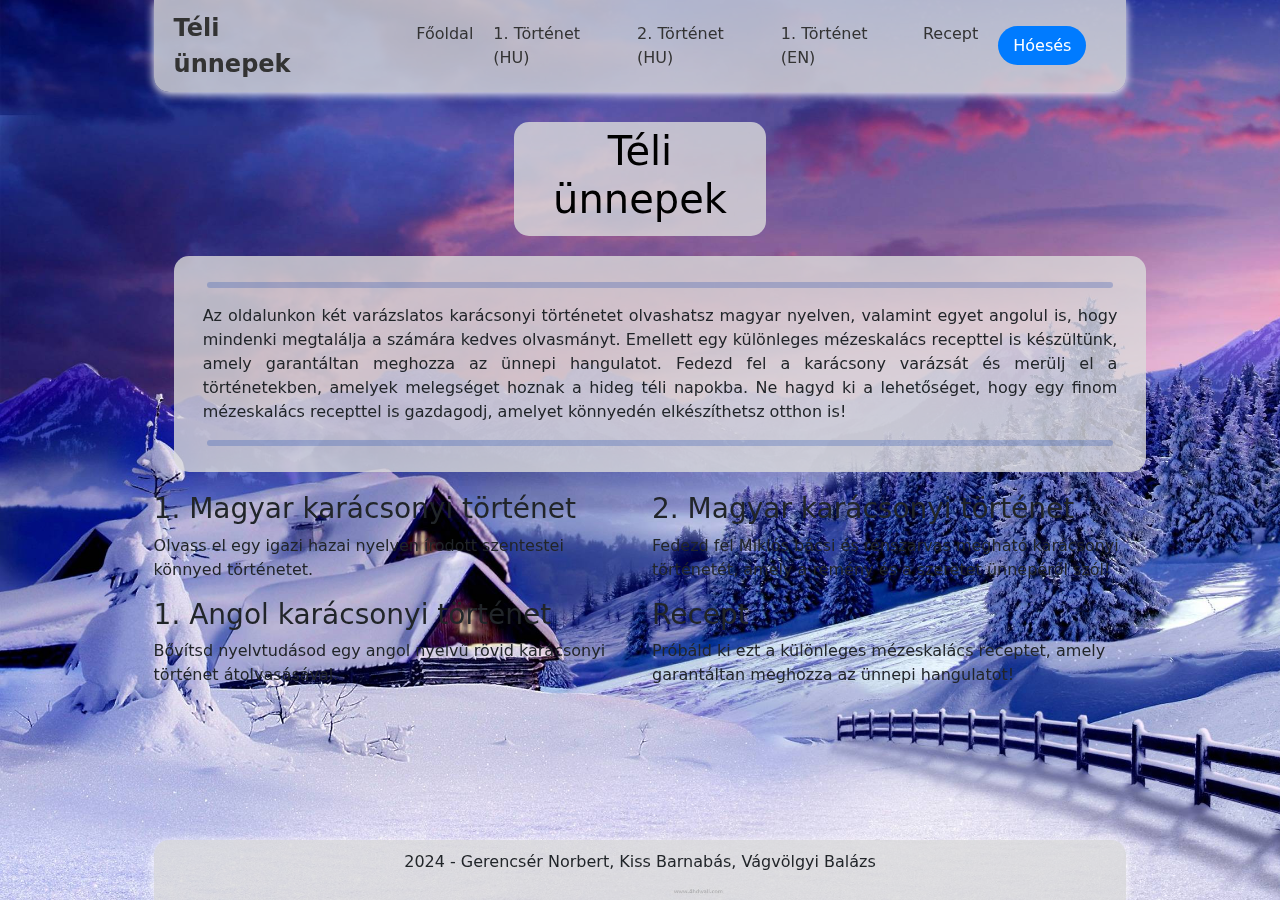
==== src/index.html @ f4f81066 "added boxes with info to the homepage" ====
<!DOCTYPE html>
<html lang="en">
<head>
    <meta charset="UTF-8">
    <meta name="viewport" content="width=device-width, initial-scale=1.0">
    <meta name="author" content="vb2007">
    <meta name="title" content="Téli ünnepek">
    <meta name="description" content="Egy oldal a téli ünnepekről.">
    <meta name="keywords" content="tél, karácsony, ünnepek">
    <!-- 3rd party imports -->
    <link href="https://cdn.jsdelivr.net/npm/bootstrap@5.3.3/dist/css/bootstrap.min.css" rel="stylesheet" integrity="sha384-QWTKZyjpPEjISv5WaRU9OFeRpok6YctnYmDr5pNlyT2bRjXh0JMhjY6hW+ALEwIH" crossorigin="anonymous">
    <!-- Local imports -->
    <link rel="stylesheet" href="./assets/css/main.css">
    <link rel="stylesheet" href="./assets/css/navbar.css">
    <link rel="stylesheet" href="./assets/css/footer.css">
    <link rel="stylesheet" href="./assets/css/snowflakes.css">
    <!-- Title -->
    <title>Téli ünnepek</title>
</head>
<body>
    <!-- Header (navbar) -->
    <header>
        <nav>
            <div class="nav--box">
                <a class="nav--title" href="">Téli ünnepek</a>
                <button class="nav--toggler">
                    <span class="nav--toggler--icon">☰</span>
                </button>
                <div class="nav--collapse">
                    <ul class="nav--list">
                        <li id="nav--home" class="nav--item">
                            <a href="/src/index.html" class="nav--link">Főoldal</a>
                        </li>
                        <li class="nav--item">
                            <a href="./pages/story_hu_1.html" class="nav--link">1. Történet (HU)</a>
                        </li>
                        <li class="nav--item">
                            <a href="./pages/story_hu_2.html" class="nav--link">2. Történet (HU)</a>
                        </li>
                        <li class="nav--item">
                            <a href="./pages/story_en_1.html" class="nav--link">1. Történet (EN)</a>
                        </li>
                        <li class="nav--item">
                            <a href="./pages/recipe_hu_1.html" class="nav--link">Recept</a>
                        </li>
                    </ul>
                    <ul class="nav--list">
                        <li class="nav--item nav--item-button">
                            <a href="/" class="nav--link nav--button">Hóesés</a>
                        </li>
                    </ul>
                </div>
            </div>
        </nav>
    </header>
    <!-- Main content -->
    <main>
        <div class="title">
            <h1 title="winter arc (those who know 💀)">Téli ünnepek</h1>
        </div>
        <article class="welcome--container">
            <hr class="preview--line">
            <p class="preview--paragraph">Az oldalunkon két varázslatos karácsonyi történetet olvashatsz magyar nyelven, valamint egyet angolul is, hogy mindenki megtalálja a számára kedves olvasmányt. Emellett egy különleges mézeskalács recepttel is készültünk, amely garantáltan meghozza az ünnepi hangulatot. Fedezd fel a karácsony varázsát és merülj el a történetekben, amelyek melegséget hoznak a hideg téli napokba. Ne hagyd ki a lehetőséget, hogy egy finom mézeskalács recepttel is gazdagodj, amelyet könnyedén elkészíthetsz otthon is!</p>
            <hr class="preview--line">
        </article>
        <div class="row card--container">
            <div class="col-lg-6 col-md-12 whitebox">
                <h3>1. Magyar karácsonyi történet</h3>
                <p>Olvass el egy igazi hazai nyelven írodott szentestei könnyed történetet.</p>
            </div>
            <div class="col-lg-6 col-md-12 whitebox">
                <h3>2. Magyar karácsonyi történet</h3>
                <p>Fedezd fel Miklós bácsi és rénszarvas megható karácsonyi történetét, amely a remény és a szeretet ünnepéről szól!</p>
            </div>
        </div>
        <div class="row card--container">
            <div class="col-lg-6 col-md-12 whitebox">
                <h3>1. Angol karácsonyi történet</h3>
                <p>Bővítsd nyelvtudásod egy angol nyelvű rövid karácsonyi történet átolvasásával.</p>
            </div>
            <div class="col-lg-6 col-md-12 whitebox">
                <h3>Recept</h3>
                <p>Próbáld ki ezt a különleges mézeskalács receptet, amely garantáltan meghozza az ünnepi hangulatot!</p>
            </div>
        </div>
    </main>
    <!-- Footer -->
    <footer>
      <div class="footer--box">
        <p>2024 - Gerencsér Norbert, Kiss Barnabás, Vágvölgyi Balázs</p>
      </div>
    </footer>
    <!-- Snowflakes -->
    <div class="snowflakes" aria-hidden="true">
        <div class="snowflake">❅</div>
        <div class="snowflake">❅</div>
        <div class="snowflake">❆</div>
        <div class="snowflake">❄</div>
        <div class="snowflake">❅</div>
        <div class="snowflake">❆</div>
        <div class="snowflake">❄</div>
        <div class="snowflake">❅</div>
        <div class="snowflake">❆</div>
        <div class="snowflake">❄</div>
    </div>
    <!-- Script imports -->
    <script src="https://cdn.jsdelivr.net/npm/bootstrap@5.3.3/dist/js/bootstrap.bundle.min.js" integrity="sha384-YvpcrYf0tY3lHB60NNkmXc5s9fDVZLESaAA55NDzOxhy9GkcIdslK1eN7N6jIeHz" crossorigin="anonymous"></script>
    <script src="./assets/js/navbar.js"></script>
</body>
</html>
---- src/assets/css/main.css ----
body {
    background-image: url("../img/bg.jpg");
    background-size: cover;
    background-repeat: no-repeat;
    display: flex;
    flex-direction: column;
    min-height: 100vh;
    position: relative;
    z-index: 1;
}

main {
    flex: 1;
    margin-left: 12%;
    margin-right: 12%;
    position: relative;
    z-index: 1;
}

.title {
    display: flex;
    justify-content: center;
    align-items: center;
    margin-top: 30px;
    margin-bottom: 15px;
    margin-left: 37%;
    margin-right: 37%;
    padding: 5px 10px;
    background-color: rgba(219, 219, 219, 0.8);
    border-radius: 15px;
}

.title h1 {
    text-align: center;
    color: black;
}

.preview--paragraph {
    text-align: justify;
    padding: 0 2%;
    font-size: 1rem;
}

.preview--line {
    display: block;
    margin-left: auto;
    margin-right: auto;
    color: rgb(45, 104, 231);
    width: 95%;
    border: 3px solid rgb(26, 72, 170);
    border-radius: 5px;
}

.welcome--container {
    display: block;
    margin-top: 40px;
    margin-bottom: 40px;
    margin-left: auto;
    margin-right: auto;
    background-color: rgba(219, 219, 219, 0.8);
    border-radius: 15px;
    padding: 10px 15px;
    min-width: 100%;
}

.welcome--container {
    display: block;
    margin: 20px;
    padding: 10px;
    background-color: rgba(219, 219, 219, 0.8);
    border-radius: 15px;
}

.welcome--container h3 {
    text-align: center;
    color: blue;
}

.welcome--container h3 {
    padding: 12%;
    text-align: justify;
    font-size: 14px;
}
---- src/assets/css/navbar.css ----
nav {
    position: relative;
    top: 0;
    background-color: rgba(219, 219, 219, 0.8);
    box-shadow: 0 2px 10px rgb(253, 251, 251);
    border-radius: 0 0 15px 15px;
    z-index: 1000;
    margin: 0 12%;
}

.nav--box {
    display: flex;
    justify-content: space-between;
    align-items: center;
    padding: 10px 20px;
}

.nav--title {
    margin-right: 8%;
    font-size: 1.5rem;
    font-weight: bold;
    text-decoration: none;
    color: #333;
}

.nav--collapse {
    display: flex;
    align-items: center;
    flex-grow: 1;
    justify-content: space-between;
    height: auto;
}

.nav--list {
    display: flex;
    list-style: none;
    padding: 0;
    margin: 0;
}

.nav--item {
    /* space between the items */
    margin-right: 20px;
}

.nav--link {
    text-decoration: none;
    color: #333;
    font-size: 1rem;
}

.nav--buttons {
    display: flex;
    gap: 10px;
    margin-left: auto;
}

.nav--button {
    background-color: #007bff;
    color: white;
    padding: 10px 15px;
    border: none;
    border-radius: 25px;
    text-align: center;
    cursor: pointer;
    transition: background-color 0.3s;
}

.nav--button:hover {
    background-color: #0056b3;
}

.nav--toggler {
    background: transparent;
    border: none;
    cursor: pointer;
    display: none;
}

.nav--toggler-icon {
    font-size: 1.5rem
}

@media screen and (max-width: 768px) {
    .nav--box {
        flex-wrap: wrap;
    }

    .nav--toggler {
        display: block;
    }

    .nav--collapse {
        position: absolute;
        top: 100%;
        left: 0;
        width: 100%;
        background-color: rgba(219, 219, 219, 0.95);
        z-index: 1001;
        box-shadow: 0 2px 10px rgb(253, 251, 251);
        border-radius: 15px;
        padding: 10px;
        flex-direction: column;
        align-items: flex-start;
        max-height: 0;
        overflow: hidden;
        transition: all 0.3s ease-in-out;
        opacity: 0;
        visibility: hidden;
        transform: translateY(-10px);
        
        margin-top: 20px;
    }

    .nav--collapse.show {
        max-height: 500px;
        opacity: 1;
        visibility: visible;
        transform: translateY(0);
    }

    .nav--list {
        flex-direction: column;
        width: 100%;
    }

    .nav--item {
        margin-right: 0;
        margin-bottom: 10px;
        width: 100%;
    }

    .nav--link {
        display: block;
        padding: 10px 0;
    }
}
---- src/assets/css/footer.css ----
footer {
    position: sticky;
    top: 0;
    background-color: rgba(219, 219, 219, 0.8);
    box-shadow: 0 2px 10px rgb(253, 251, 251);
    z-index: 1000;
    margin: 0 12%;
    /* for round top corners */
    border-radius: 15px 15px 0 0;
    text-align: center;
}

.footer--box {
    display: flex;
    justify-content: center;
    align-items: center;
    padding: 10px 20px;
}
---- src/assets/css/snowflakes.css ----
.snowflakes {
    pointer-events: none;
    position: fixed;
    top: 0;
    left: 0;
    width: 100%;
    height: 100vh;
    z-index: -1;
    overflow: hidden;
}

.snowflake {
    color: #fff;
    font-size: 1em;
    font-family: Arial, sans-serif;
    text-shadow: 0 0 5px #000;
    position: absolute;
    top: -10%;
    z-index: 1;
    -webkit-user-select: none;
    -moz-user-select: none;
    -ms-user-select: none;
    user-select: none;
    cursor: default;
    -webkit-animation-name: snowflakes-fall, snowflakes-shake;
    -webkit-animation-duration: 10s, 3s;
    -webkit-animation-timing-function: linear, ease-in-out;
    -webkit-animation-iteration-count: infinite, infinite;
    -webkit-animation-play-state: running, running;
    animation-name: snowflakes-fall, snowflakes-shake;
    animation-duration: 10s, 3s;
    animation-timing-function: linear, ease-in-out;
    animation-iteration-count: infinite, infinite;
    animation-play-state: running, running;
}

.snowflake:nth-of-type(0) {
    left: 1%;
    -webkit-animation-delay: 0s, 0s;
    animation-delay: 0s, 0s;
}

.snowflake:nth-of-type(1) {
    left: 10%;
    -webkit-animation-delay: 1s, 1s;
    animation-delay: 1s, 1s;
}

.snowflake:nth-of-type(2) {
    left: 20%;
    -webkit-animation-delay: 6s, .5s;
    animation-delay: 6s, .5s;
}

.snowflake:nth-of-type(3) {
    left: 30%;
    -webkit-animation-delay: 4s, 2s;
    animation-delay: 4s, 2s;
}

.snowflake:nth-of-type(4) {
    left: 40%;
    -webkit-animation-delay: 2s, 2s;
    animation-delay: 2s, 2s;
}

.snowflake:nth-of-type(5) {
    left: 50%;
    -webkit-animation-delay: 8s, 3s;
    animation-delay: 8s, 3s;
}

.snowflake:nth-of-type(6) {
    left: 60%;
    -webkit-animation-delay: 6s, 2s;
    animation-delay: 6s, 2s;
}

.snowflake:nth-of-type(7) {
    left: 70%;
    -webkit-animation-delay: 2.5s, 1s;
    animation-delay: 2.5s, 1s;
}

.snowflake:nth-of-type(8) {
    left: 80%;
    -webkit-animation-delay: 1s, 0s;
    animation-delay: 1s, 0s;
}

.snowflake:nth-of-type(9) {
    left: 90%;
    -webkit-animation-delay: 3s, 1.5s;
    animation-delay: 3s, 1.5s;
}

@-webkit-keyframes snowflakes-fall {
    0% {
        top: -10%;
    }

    100% {
        top: 100%;
    }
}

@-webkit-keyframes snowflakes-shake {
    0% {
        -webkit-transform: translateX(0px);
        transform: translateX(0px);
    }

    50% {
        -webkit-transform: translateX(80px);
        transform: translateX(80px);
    }

    100% {
        -webkit-transform: translateX(0px);
        transform: translateX(0px);
    }
}

@keyframes snowflakes-fall {
    0% {
        top: -10%;
    }

    100% {
        top: 100%;
    }
}

@keyframes snowflakes-shake {
    0% {
        transform: translateX(0px);
    }

    50% {
        transform: translateX(80px);
    }

    100% {
        transform: translateX(0px);
    }
}

@media (max-width: 768px) {
    main {
        padding: 15px;
    }
}
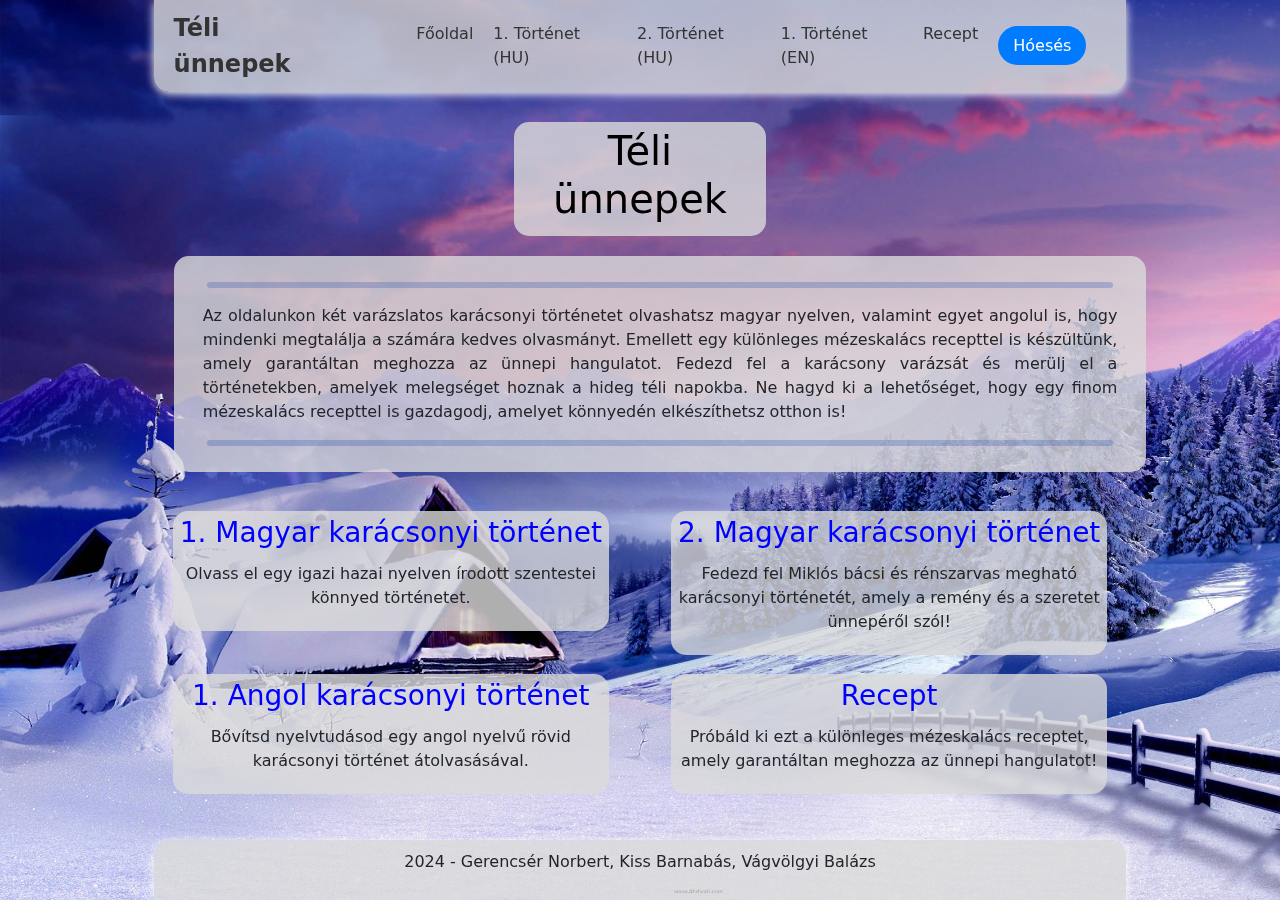
==== commit e0de408e: "added design for boxes on the homepage, removed snowflake" ====
--- a/src/index.html
+++ b/src/index.html
@@ -63,26 +63,36 @@
             <p class="preview--paragraph">Az oldalunkon két varázslatos karácsonyi történetet olvashatsz magyar nyelven, valamint egyet angolul is, hogy mindenki megtalálja a számára kedves olvasmányt. Emellett egy különleges mézeskalács recepttel is készültünk, amely garantáltan meghozza az ünnepi hangulatot. Fedezd fel a karácsony varázsát és merülj el a történetekben, amelyek melegséget hoznak a hideg téli napokba. Ne hagyd ki a lehetőséget, hogy egy finom mézeskalács recepttel is gazdagodj, amelyet könnyedén elkészíthetsz otthon is!</p>
             <hr class="preview--line">
         </article>
-        <div class="row card--container">
-            <div class="col-lg-6 col-md-12 whitebox">
-                <h3>1. Magyar karácsonyi történet</h3>
-                <p>Olvass el egy igazi hazai nyelven írodott szentestei könnyed történetet.</p>
+        <article class="card--container">
+            <div class="row">
+                <div class="col-lg-6 col-md-12">
+                    <div class="whitebox">
+                        <h3>1. Magyar karácsonyi történet</h3>
+                        <p>Olvass el egy igazi hazai nyelven írodott szentestei könnyed történetet.</p>
+                    </div>
+                </div>
+                <div class="col-lg-6 col-md-12">
+                    <div class="whitebox">
+                        <h3>2. Magyar karácsonyi történet</h3>
+                        <p>Fedezd fel Miklós bácsi és rénszarvas megható karácsonyi történetét, amely a remény és a szeretet ünnepéről szól!</p>
+                    </div>
+                </div>
             </div>
-            <div class="col-lg-6 col-md-12 whitebox">
-                <h3>2. Magyar karácsonyi történet</h3>
-                <p>Fedezd fel Miklós bácsi és rénszarvas megható karácsonyi történetét, amely a remény és a szeretet ünnepéről szól!</p>
+            <div class="row">
+                <div class="col-lg-6 col-md-12">
+                    <div class="whitebox">
+                        <h3>1. Angol karácsonyi történet</h3>
+                        <p>Bővítsd nyelvtudásod egy angol nyelvű rövid karácsonyi történet átolvasásával.</p>
+                    </div>
+                </div>
+                <div class="col-lg-6 col-md-12">
+                    <div class="whitebox">
+                        <h3>Recept</h3>
+                        <p>Próbáld ki ezt a különleges mézeskalács receptet, amely garantáltan meghozza az ünnepi hangulatot!</p>
+                    </div>
+                </div>
             </div>
-        </div>
-        <div class="row card--container">
-            <div class="col-lg-6 col-md-12 whitebox">
-                <h3>1. Angol karácsonyi történet</h3>
-                <p>Bővítsd nyelvtudásod egy angol nyelvű rövid karácsonyi történet átolvasásával.</p>
-            </div>
-            <div class="col-lg-6 col-md-12 whitebox">
-                <h3>Recept</h3>
-                <p>Próbáld ki ezt a különleges mézeskalács receptet, amely garantáltan meghozza az ünnepi hangulatot!</p>
-            </div>
-        </div>
+        </article>
     </main>
     <!-- Footer -->
     <footer>
--- a/src/assets/css/main.css
+++ b/src/assets/css/main.css
@@ -71,13 +71,34 @@
     border-radius: 15px;
 }
 
-.welcome--container h3 {
+.whitebox {
+    display: flex;
+    flex-direction: column;
+    justify-items: center;
+    align-items: center;
+    background-color: rgba(219, 219, 219, 0.8);
+    border-radius: 15px;
+    padding: 5px;
+    margin: 2% 4%;
+    min-height: 120px;
+}
+
+.whitebox h3 {
     text-align: center;
     color: blue;
+    font-size: 28px;
 }
 
-.welcome--container h3 {
-    padding: 12%;
-    text-align: justify;
-    font-size: 14px;
+.whitebox p {
+    text-align: center;
+    margin-top: 4px;
+    font-size: 16px;
+}
+
+.card--container {
+    margin-top: 300px;
+}
+
+.card--container {
+    margin-top: 30px;
 }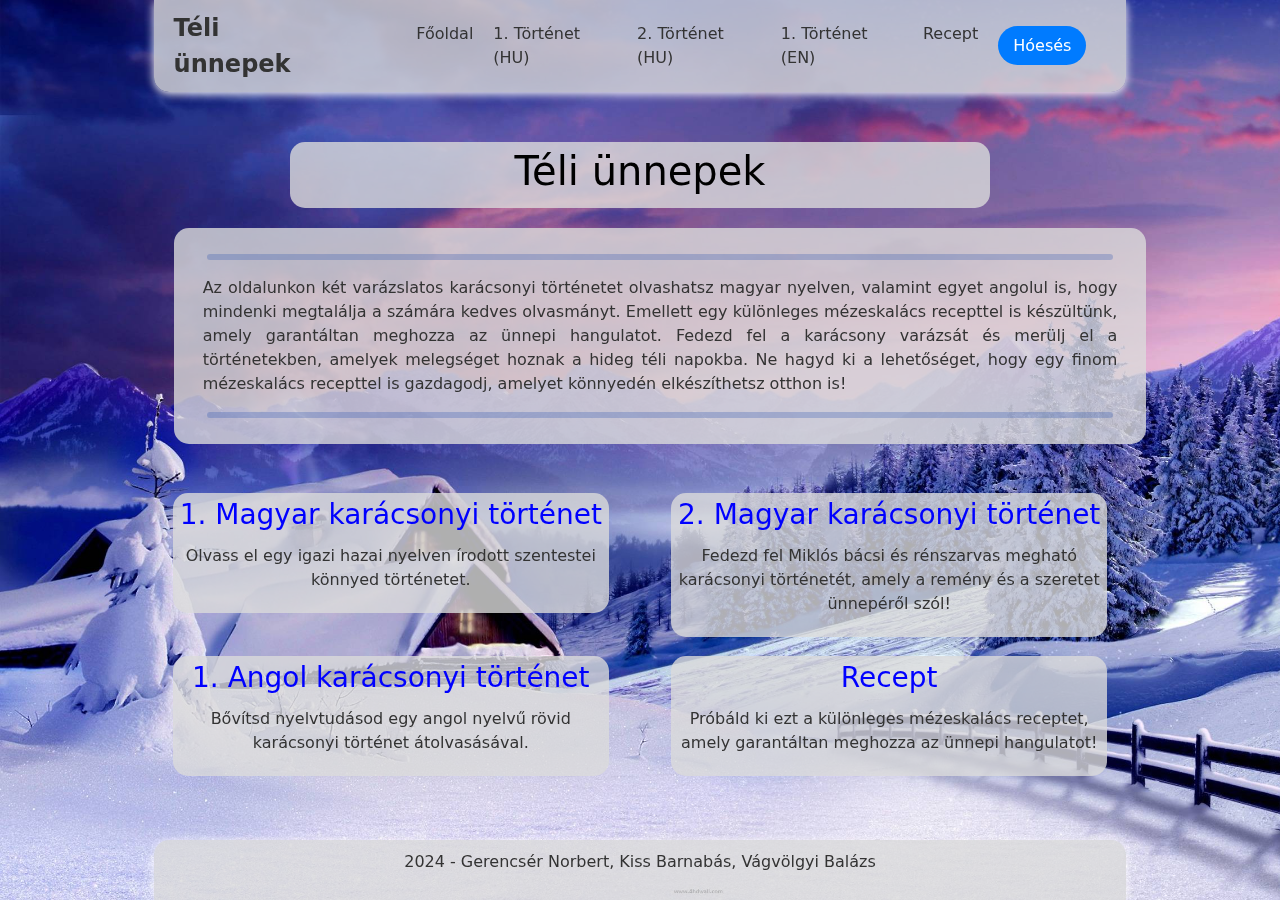
==== commit 94cc6c85: "added javascript controller for turning off snowfall on pages" ====
--- a/src/index.html
+++ b/src/index.html
@@ -22,7 +22,7 @@
     <header>
         <nav>
             <div class="nav--box">
-                <a class="nav--title" href="">Téli ünnepek</a>
+                <a class="nav--title" href="/src/index.html">Téli ünnepek</a>
                 <button class="nav--toggler">
                     <span class="nav--toggler--icon">☰</span>
                 </button>
@@ -116,5 +116,6 @@
     <!-- Script imports -->
     <script src="https://cdn.jsdelivr.net/npm/bootstrap@5.3.3/dist/js/bootstrap.bundle.min.js" integrity="sha384-YvpcrYf0tY3lHB60NNkmXc5s9fDVZLESaAA55NDzOxhy9GkcIdslK1eN7N6jIeHz" crossorigin="anonymous"></script>
     <script src="./assets/js/navbar.js"></script>
+    <script src="./assets/js/snowControl.js"></script>
 </body>
 </html>--- a/src/assets/css/main.css
+++ b/src/assets/css/main.css
@@ -7,12 +7,12 @@
     min-height: 100vh;
     position: relative;
     z-index: 1;
+    color: #333;
 }
 
 main {
     flex: 1;
-    margin-left: 12%;
-    margin-right: 12%;
+    margin: 20px 12%;
     position: relative;
     z-index: 1;
 }
@@ -21,13 +21,11 @@
     display: flex;
     justify-content: center;
     align-items: center;
-    margin-top: 30px;
-    margin-bottom: 15px;
-    margin-left: 37%;
-    margin-right: 37%;
+    margin: 30px auto 15px;
     padding: 5px 10px;
     background-color: rgba(219, 219, 219, 0.8);
     border-radius: 15px;
+    max-width: 700px;
 }
 
 .title h1 {
@@ -96,9 +94,5 @@
 }
 
 .card--container {
-    margin-top: 300px;
-}
-
-.card--container {
-    margin-top: 30px;
+    margin-top: 40px;
 }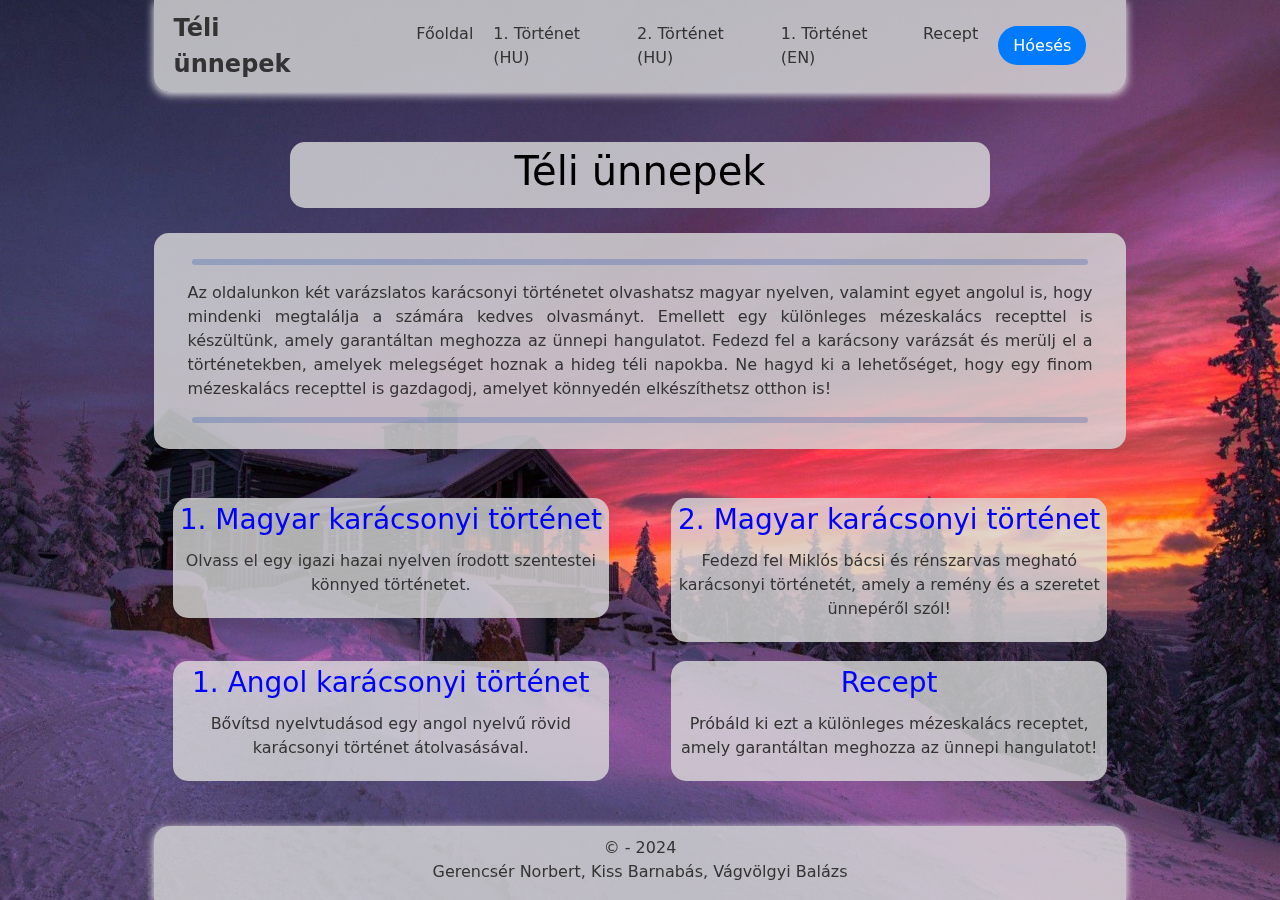
==== commit b128b473: "updated footer design" ====
--- a/src/index.html
+++ b/src/index.html
@@ -97,7 +97,7 @@
     <!-- Footer -->
     <footer>
       <div class="footer--box">
-        <p>2024 - Gerencsér Norbert, Kiss Barnabás, Vágvölgyi Balázs</p>
+        <p>© - 2024<br>Gerencsér Norbert, Kiss Barnabás, Vágvölgyi Balázs</p>
       </div>
     </footer>
     <!-- Snowflakes -->
--- a/src/assets/css/main.css
+++ b/src/assets/css/main.css
@@ -51,22 +51,12 @@
 
 .welcome--container {
     display: block;
-    margin-top: 40px;
-    margin-bottom: 40px;
-    margin-left: auto;
-    margin-right: auto;
+    margin-top: 25px;
+    margin-bottom: 5px;
     background-color: rgba(219, 219, 219, 0.8);
     border-radius: 15px;
     padding: 10px 15px;
     min-width: 100%;
-}
-
-.welcome--container {
-    display: block;
-    margin: 20px;
-    padding: 10px;
-    background-color: rgba(219, 219, 219, 0.8);
-    border-radius: 15px;
 }
 
 .whitebox {
--- a/src/assets/css/navbar.css
+++ b/src/assets/css/navbar.css
@@ -66,6 +66,18 @@
     transition: background-color 0.3s;
 }
 
+.nav--button--disabled {
+    background-color: #ffffff;
+    border-color: #007bff;
+    border-style: solid;
+    border-width: 2px;
+    padding: 10px 15px;
+    border-radius: 25px;
+    text-align: center;
+    cursor: pointer;
+    transition: background-color 0.3s;
+}
+
 .nav--button:hover {
     background-color: #0056b3;
 }
@@ -81,7 +93,7 @@
     font-size: 1.5rem
 }
 
-@media screen and (max-width: 768px) {
+@media screen and (max-width: 852px) {
     .nav--box {
         flex-wrap: wrap;
     }
--- a/src/assets/css/footer.css
+++ b/src/assets/css/footer.css
@@ -13,6 +13,6 @@
 .footer--box {
     display: flex;
     justify-content: center;
-    align-items: center;
-    padding: 10px 20px;
+    align-content: center;
+    padding-top: 10px;
 }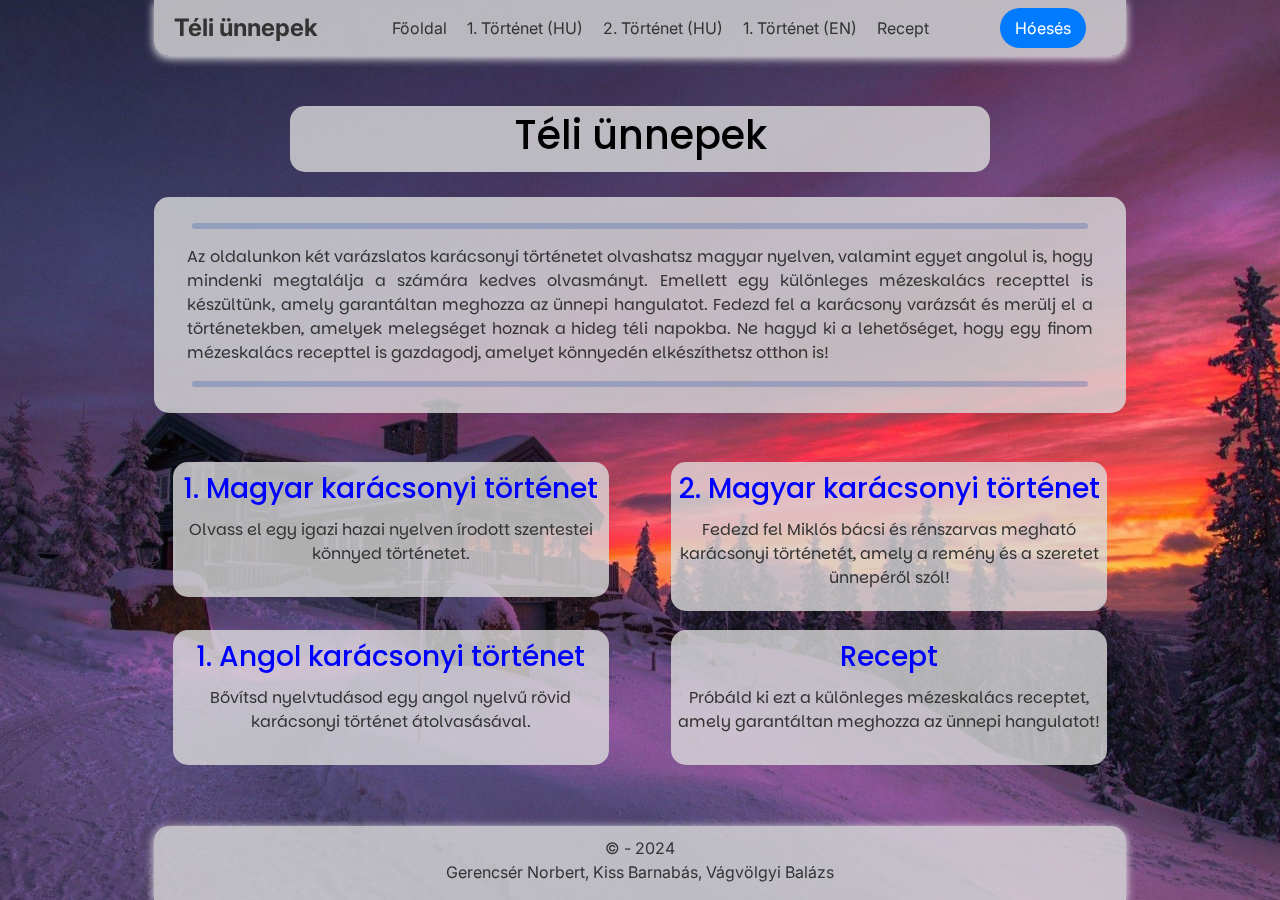
==== commit 4305b351: "added motion to cards on homepage" ====
--- a/src/index.html
+++ b/src/index.html
@@ -9,6 +9,9 @@
     <meta name="keywords" content="tél, karácsony, ünnepek">
     <!-- 3rd party imports -->
     <link href="https://cdn.jsdelivr.net/npm/bootstrap@5.3.3/dist/css/bootstrap.min.css" rel="stylesheet" integrity="sha384-QWTKZyjpPEjISv5WaRU9OFeRpok6YctnYmDr5pNlyT2bRjXh0JMhjY6hW+ALEwIH" crossorigin="anonymous">
+    <link rel="preconnect" href="https://fonts.googleapis.com">
+    <link rel="preconnect" href="https://fonts.gstatic.com" crossorigin>
+    <link href="https://fonts.googleapis.com/css2?family=Inter:ital,opsz,wght@0,14..32,100..900;1,14..32,100..900&family=Parkinsans:wght@300..800&family=Poppins:ital,wght@0,100;0,200;0,300;0,400;0,500;0,600;0,700;0,800;0,900;1,100;1,200;1,300;1,400;1,500;1,600;1,700;1,800;1,900&display=swap" rel="stylesheet">
     <!-- Local imports -->
     <link rel="stylesheet" href="./assets/css/main.css">
     <link rel="stylesheet" href="./assets/css/navbar.css">
@@ -66,13 +69,13 @@
         <article class="card--container">
             <div class="row">
                 <div class="col-lg-6 col-md-12">
-                    <div class="whitebox">
+                    <div class="whitebox baseMotion">
                         <h3>1. Magyar karácsonyi történet</h3>
                         <p>Olvass el egy igazi hazai nyelven írodott szentestei könnyed történetet.</p>
                     </div>
                 </div>
                 <div class="col-lg-6 col-md-12">
-                    <div class="whitebox">
+                    <div class="whitebox baseMotion">
                         <h3>2. Magyar karácsonyi történet</h3>
                         <p>Fedezd fel Miklós bácsi és rénszarvas megható karácsonyi történetét, amely a remény és a szeretet ünnepéről szól!</p>
                     </div>
@@ -80,13 +83,13 @@
             </div>
             <div class="row">
                 <div class="col-lg-6 col-md-12">
-                    <div class="whitebox">
+                    <div class="whitebox baseMotion">
                         <h3>1. Angol karácsonyi történet</h3>
                         <p>Bővítsd nyelvtudásod egy angol nyelvű rövid karácsonyi történet átolvasásával.</p>
                     </div>
                 </div>
                 <div class="col-lg-6 col-md-12">
-                    <div class="whitebox">
+                    <div class="whitebox baseMotion">
                         <h3>Recept</h3>
                         <p>Próbáld ki ezt a különleges mézeskalács receptet, amely garantáltan meghozza az ünnepi hangulatot!</p>
                     </div>
--- a/src/assets/css/main.css
+++ b/src/assets/css/main.css
@@ -31,12 +31,14 @@
 .title h1 {
     text-align: center;
     color: black;
+    font-family: Poppins, sans-serif;
 }
 
 .preview--paragraph {
     text-align: justify;
     padding: 0 2%;
     font-size: 1rem;
+    font-family: Parkinsans, sans-serif;
 }
 
 .preview--line {
@@ -68,17 +70,37 @@
     border-radius: 15px;
     padding: 5px;
     margin: 2% 4%;
-    min-height: 120px;
+    min-height: 135px;
+}
+
+.whitebox.scaled {
+    position: relative;
+    z-index: 999; 
+    &.scaledBack {
+      z-index: 0;
+    }
+}
+
+.whitebox.baseMotion {
+    transition: transform 0.23s;
+    &:hover {
+      transform: scale(1.05);
+    }
 }
 
 .whitebox h3 {
+    padding-top: 5px;
+    font-family: Poppins, sans-serif;
     text-align: center;
     color: blue;
     font-size: 28px;
 }
 
 .whitebox p {
+    font-family: Parkinsans, sans-serif;
     text-align: center;
+    padding-left: 2px;
+    padding-right: 2px;
     margin-top: 4px;
     font-size: 16px;
 }
--- a/src/assets/css/navbar.css
+++ b/src/assets/css/navbar.css
@@ -6,6 +6,7 @@
     border-radius: 0 0 15px 15px;
     z-index: 1000;
     margin: 0 12%;
+    font-family: Inter, sans-serif;
 }
 
 .nav--box {
@@ -21,6 +22,12 @@
     font-weight: bold;
     text-decoration: none;
     color: #333;
+    transition: 0.3s;
+}
+
+.nav--title:hover {
+    color: #0056b3;
+    transition: 0.3s;
 }
 
 .nav--collapse {
@@ -47,6 +54,14 @@
     text-decoration: none;
     color: #333;
     font-size: 1rem;
+    transition: 0.3s;
+}
+
+.nav--link:hover {
+    color: #007bff;
+    font-weight: 400;
+    text-decoration: dotted;
+    transition: 0.3s;
 }
 
 .nav--buttons {
@@ -58,6 +73,9 @@
 .nav--button {
     background-color: #007bff;
     color: white;
+    border-color: #ffffff00;
+    border-style: solid;
+    border-width: 2px;
     padding: 10px 15px;
     border: none;
     border-radius: 25px;
@@ -68,6 +86,7 @@
 
 .nav--button--disabled {
     background-color: #ffffff;
+    color: black;
     border-color: #007bff;
     border-style: solid;
     border-width: 2px;
@@ -79,7 +98,17 @@
 }
 
 .nav--button:hover {
+    color: white;
     background-color: #0056b3;
+    cursor: crosshair;
+    transition: 0.3s;
+}
+
+.nav--button--disabled:hover {
+    color: black;
+    background-color: #b4b4b4;
+    cursor: crosshair;
+    transition: 0.3s;
 }
 
 .nav--toggler {
--- a/src/assets/css/footer.css
+++ b/src/assets/css/footer.css
@@ -8,6 +8,7 @@
     /* for round top corners */
     border-radius: 15px 15px 0 0;
     text-align: center;
+    font-family: Inter, sans-serif;
 }
 
 .footer--box {
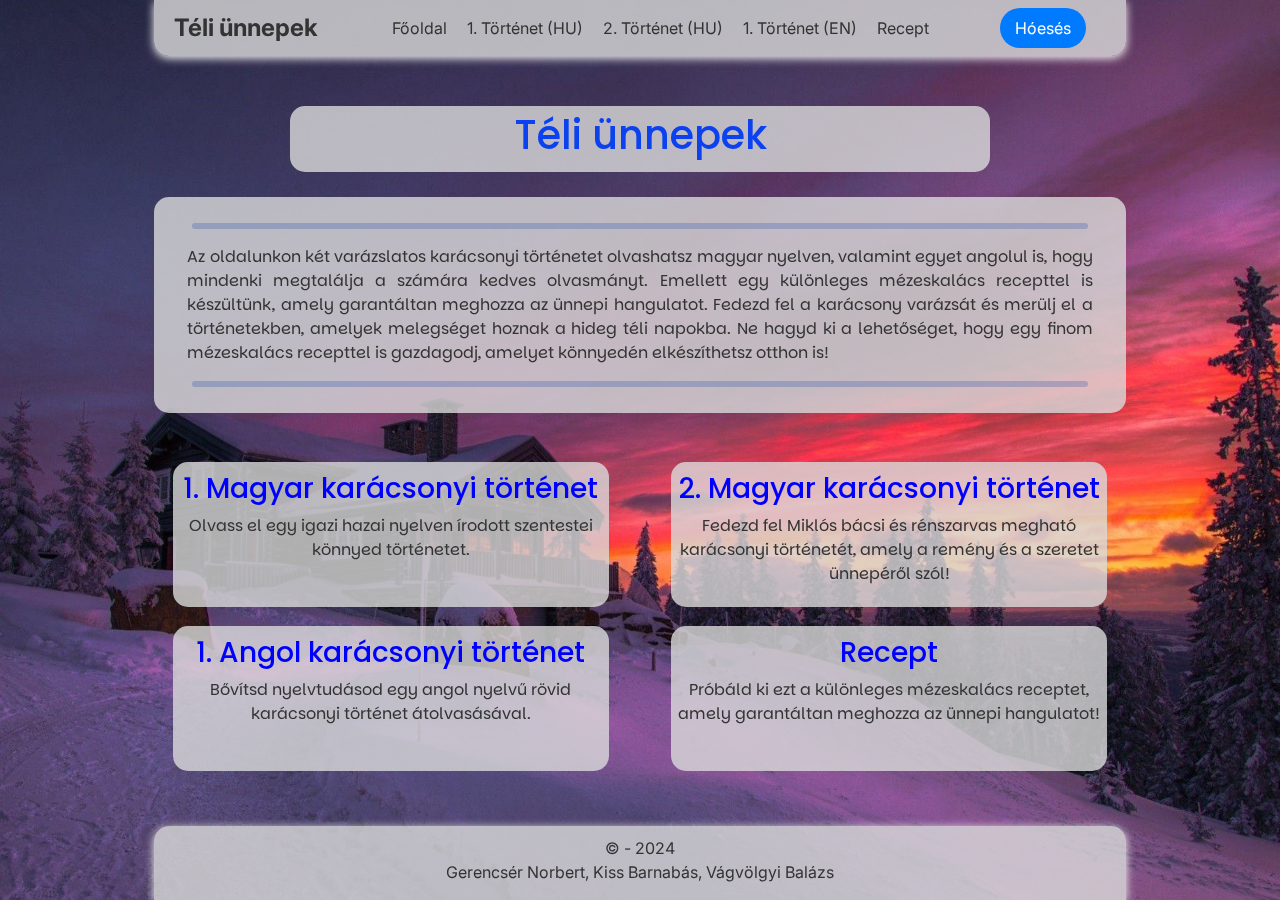
==== commit c32f6013: "added motion to boxes on homepage, updated other designs" ====
--- a/src/index.html
+++ b/src/index.html
@@ -69,30 +69,30 @@
         <article class="card--container">
             <div class="row">
                 <div class="col-lg-6 col-md-12">
-                    <div class="whitebox baseMotion">
+                    <a href="./pages/story_hu_1.html" class="whitebox baseMotion">
                         <h3>1. Magyar karácsonyi történet</h3>
                         <p>Olvass el egy igazi hazai nyelven írodott szentestei könnyed történetet.</p>
-                    </div>
+                    </a>
                 </div>
                 <div class="col-lg-6 col-md-12">
-                    <div class="whitebox baseMotion">
+                    <a href="./pages/story_hu_2.html" class="whitebox baseMotion">
                         <h3>2. Magyar karácsonyi történet</h3>
                         <p>Fedezd fel Miklós bácsi és rénszarvas megható karácsonyi történetét, amely a remény és a szeretet ünnepéről szól!</p>
-                    </div>
+                    </a>
                 </div>
             </div>
             <div class="row">
                 <div class="col-lg-6 col-md-12">
-                    <div class="whitebox baseMotion">
+                    <a href="./pages/story_en_1.html" class="whitebox baseMotion">
                         <h3>1. Angol karácsonyi történet</h3>
                         <p>Bővítsd nyelvtudásod egy angol nyelvű rövid karácsonyi történet átolvasásával.</p>
-                    </div>
+                    </a>
                 </div>
                 <div class="col-lg-6 col-md-12">
-                    <div class="whitebox baseMotion">
+                    <a href="./pages/recipe_hu_1.html" class="whitebox baseMotion">
                         <h3>Recept</h3>
                         <p>Próbáld ki ezt a különleges mézeskalács receptet, amely garantáltan meghozza az ünnepi hangulatot!</p>
-                    </div>
+                    </a>
                 </div>
             </div>
         </article>
--- a/src/assets/css/main.css
+++ b/src/assets/css/main.css
@@ -30,7 +30,7 @@
 
 .title h1 {
     text-align: center;
-    color: black;
+    color: rgb(12, 65, 240);;
     font-family: Poppins, sans-serif;
 }
 
@@ -70,7 +70,16 @@
     border-radius: 15px;
     padding: 5px;
     margin: 2% 4%;
-    min-height: 135px;
+    height: 145px;
+    display: block;
+    text-decoration: none;
+    color: inherit;
+}
+
+.whitebox:hover {
+    text-decoration: none;
+    color: inherit;
+    cursor: pointer;
 }
 
 .whitebox.scaled {
@@ -82,9 +91,14 @@
 }
 
 .whitebox.baseMotion {
-    transition: transform 0.23s;
+    transition: transform 0.4s, background-color 0.4s;
     &:hover {
-      transform: scale(1.05);
+        transform: scale(1.05);
+        background-color: rgba(9, 183, 252, 0.555);
+        transition: transform 0.4s, background-color 0.4s;
+        h3, p {
+            color: white;
+        }
     }
 }
 
@@ -94,6 +108,7 @@
     text-align: center;
     color: blue;
     font-size: 28px;
+    transition: color 0.4s;
 }
 
 .whitebox p {
@@ -103,6 +118,7 @@
     padding-right: 2px;
     margin-top: 4px;
     font-size: 16px;
+    transition: color 0.4s;
 }
 
 .card--container {
